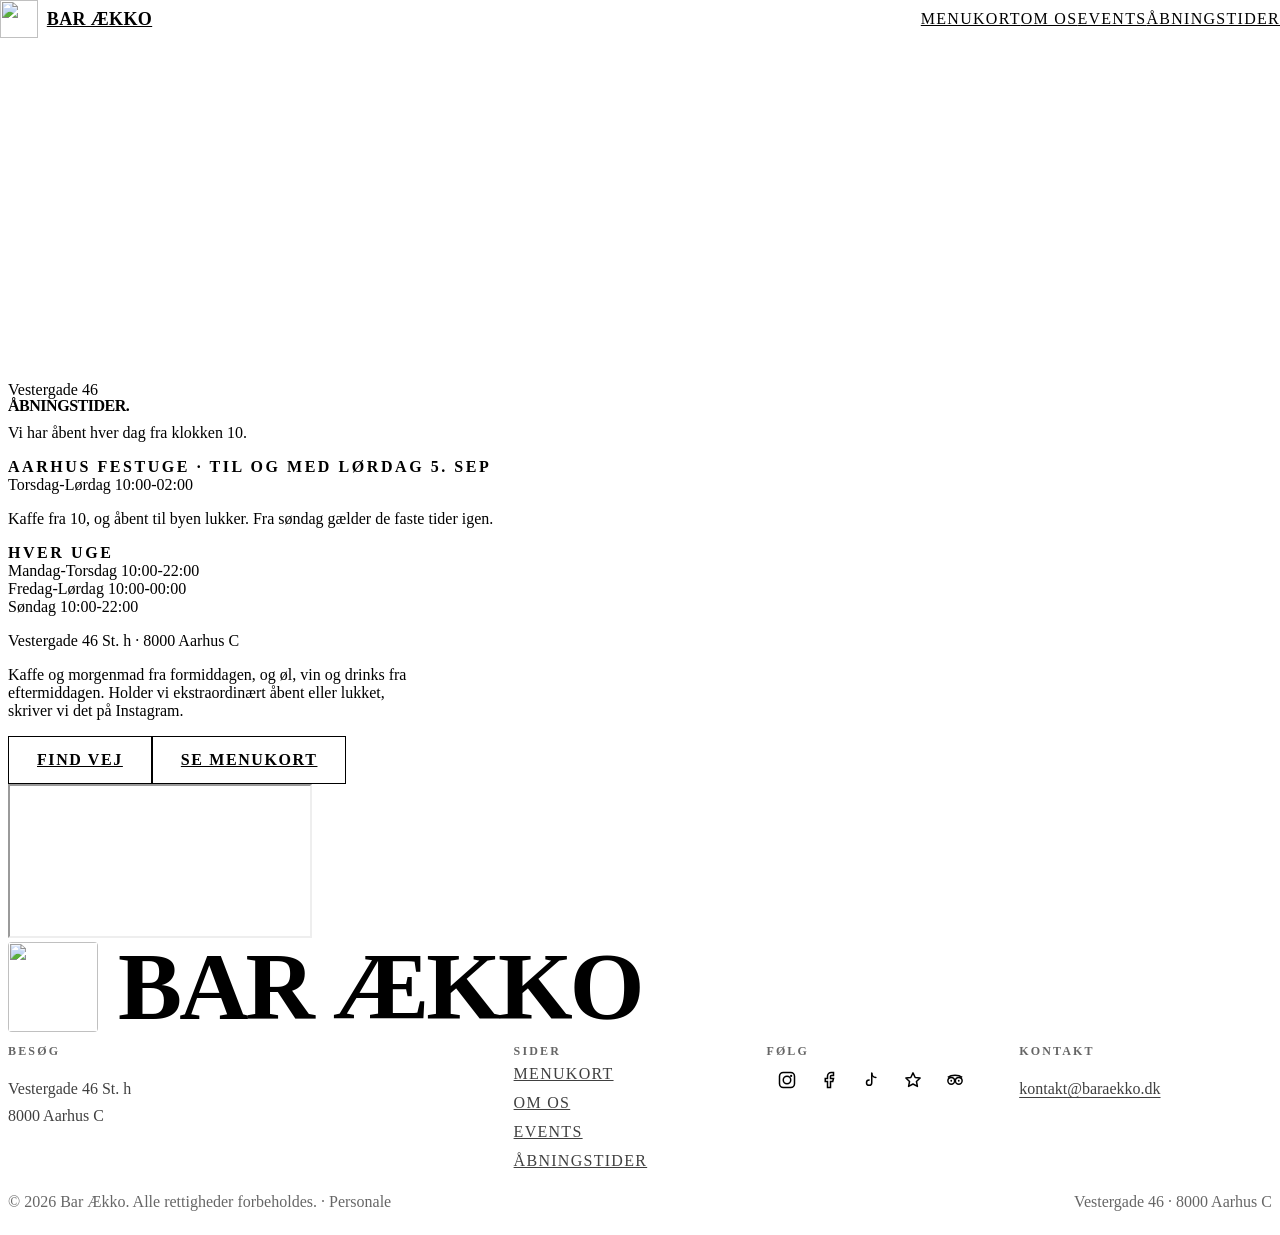
==== aabningstider.html @ 9355041b "Personale-link i footeren og events fra det interne system Et diskret link til intern.baraekko.dk i " ====
<!DOCTYPE html>
<html lang="da">
<head>
  <meta charset="UTF-8">
  <meta name="viewport" content="width=device-width, initial-scale=1.0">
  <meta name="description" content="Åbningstider for Bar Ækko, Vestergade 46 i Aarhus C. Åbent hver dag fra klokken 10, til 22 i hverdagene og til midnat fredag og lørdag.">
  <title>Åbningstider · Bar Ækko på Vestergade 46, Aarhus C</title>

  <meta property="og:type" content="website">
  <meta property="og:url" content="https://www.baraekko.dk/aabningstider">
  <meta property="og:title" content="Åbningstider · Bar Ækko på Vestergade 46, Aarhus C">
  <meta property="og:description" content="Åbningstider for Bar Ækko, Vestergade 46 i Aarhus C. Åbent hver dag fra klokken 10, til 22 i hverdagene og til midnat fredag og lørdag.">
  <meta property="og:image" content="https://www.baraekko.dk/billeder/facade-hero.jpg">
  <meta property="og:locale" content="da_DK">
  <meta name="twitter:card" content="summary_large_image">
  <link rel="canonical" href="https://www.baraekko.dk/aabningstider">

  <script type="application/ld+json">
  {
    "@context": "https://schema.org",
    "@type": "BreadcrumbList",
    "itemListElement": [
      {
        "@type": "ListItem",
        "position": 1,
        "name": "Bar Ækko",
        "item": "https://www.baraekko.dk/"
      },
      {
        "@type": "ListItem",
        "position": 2,
        "name": "Åbningstider",
        "item": "https://www.baraekko.dk/aabningstider"
      }
    ]
  }
  </script>
  <script type="application/ld+json">
  {
    "@context": "https://schema.org",
    "@type": "BarOrPub",
    "@id": "https://www.baraekko.dk/#bar",
    "name": "Bar Ækko",
    "url": "https://www.baraekko.dk/",
    "address": {
      "@type": "PostalAddress",
      "streetAddress": "Vestergade 46 st. h",
      "addressLocality": "Aarhus C",
      "postalCode": "8000",
      "addressCountry": "DK"
    },
    "openingHoursSpecification": [
      {
        "@type": "OpeningHoursSpecification",
        "dayOfWeek": [
          "Monday",
          "Tuesday",
          "Wednesday",
          "Thursday",
          "Sunday"
        ],
        "opens": "10:00",
        "closes": "22:00"
      },
      {
        "@type": "OpeningHoursSpecification",
        "dayOfWeek": [
          "Friday",
          "Saturday"
        ],
        "opens": "10:00",
        "closes": "00:00"
      }
    ]
  }
  </script>

  <link rel="icon" type="image/png" href="assets/favicon.png">
  <link rel="apple-touch-icon" href="assets/favicon.png">

  <link rel="preconnect" href="https://fonts.googleapis.com">
  <link rel="preconnect" href="https://fonts.gstatic.com" crossorigin>
  <link href="https://fonts.googleapis.com/css2?family=Archivo:wght@400;500;600;700;800;900&family=Inter:wght@400;500;600&display=swap" rel="stylesheet">

  <link rel="stylesheet" href="css/reset.css?v=3">
  <link rel="stylesheet" href="css/variables.css?v=2">
  <link rel="stylesheet" href="css/base.css?v=2">
  <link rel="stylesheet" href="css/layout.css?v=2">
  <link rel="stylesheet" href="css/components.css?v=7">
  <link rel="stylesheet" href="css/hero.css?v=2">
  <link rel="stylesheet" href="css/animations.css?v=2">
  <link rel="stylesheet" href="css/responsive.css?v=2">

  <style>
    .hours-page {
      padding: var(--space-xl) 0 var(--space-2xl);
      background-color: var(--clr-bg);
    }

    .hours-page__note {
      margin-top: var(--space-lg);
      color: var(--clr-ink-soft);
      font-size: clamp(1rem, 1.2vw, 1.125rem);
      max-width: 50ch;
    }

    .hours-page .hours-band {
      background-color: transparent;
      color: var(--clr-ink);
      padding: 0;
    }

    .hours-page .hours-band h2 {
      color: var(--clr-ink);
    }

    .hours-page .hours-band__item {
      border-top-color: var(--clr-line);
    }

    .hours-page .hours-band__item:last-child {
      border-bottom-color: var(--clr-line);
    }

    .hours-page .hours-band__days,
    .hours-page .hours-band__time {
      color: var(--clr-ink);
    }

    .hours-page .hours-band__time {
      opacity: 1;
      color: var(--clr-ink-soft);
    }

    .hours-page .hours-band__address {
      color: var(--clr-ink-soft);
      opacity: 1;
    }

    .hours-band--normal {
      margin-top: var(--space-lg);
    }

    .hours-band__label {
      display: block;
      margin-bottom: var(--space-sm);
      font-size: var(--fs-eyebrow);
      font-weight: 600;
      letter-spacing: 0.16em;
      text-transform: uppercase;
      color: var(--clr-ink-soft);
    }

    .hours-page__special {
      margin-top: 0;
      padding: var(--space-md);
      background-color: var(--clr-bg-alt);
      border: 1px solid var(--clr-line);
    }

    .hours-page__special-label {
      display: block;
      margin-bottom: var(--space-sm);
      font-size: var(--fs-eyebrow);
      font-weight: 600;
      letter-spacing: 0.16em;
      text-transform: uppercase;
      color: var(--clr-accent);
    }

    .hours-page__special .hours-band__item {
      border-top-color: var(--clr-line);
    }

    .hours-page__special .hours-band__item:last-child {
      border-bottom-color: var(--clr-line);
    }

    .hours-page__special .hours-band__days,
    .hours-page__special .hours-band__time {
      color: var(--clr-ink);
    }

    .hours-page__special .hours-band__time {
      opacity: 1;
      color: var(--clr-ink-soft);
    }

    .hours-page__special-text {
      margin-top: var(--space-sm);
      font-size: var(--fs-small);
      color: var(--clr-ink-soft);
      max-width: 55ch;
      line-height: 1.6;
    }

    .hours-page__visit {
      margin-top: var(--space-lg);
      display: flex;
      flex-wrap: wrap;
      gap: var(--space-sm);
    }
  </style>
</head>
<body>

  <!-- Navigation -->
  <nav class="nav" id="navbar">
    <div class="nav__inner">
      <a href="index.html" class="nav__logo">
        <img src="assets/favicon.png" alt="" class="nav__logo-img">
        <span>Bar Ækko</span>
      </a>
      <div class="nav__links">
        <a href="menu.html">Menukort</a>
        <a href="about.html">Om Os</a>
        <a href="events.html">Events</a>
        <a href="aabningstider.html" class="active">Åbningstider</a>
      </div>
      <button class="nav__hamburger" id="hamburger" aria-label="Menu">
        <span></span><span></span><span></span>
      </button>
    </div>
  </nav>

  <div class="mobile-menu" id="mobileMenu">
    <a href="menu.html">Menukort</a>
    <a href="about.html">Om Os</a>
    <a href="events.html">Events</a>
    <a href="aabningstider.html">Åbningstider</a>
  </div>

  <!-- Page Header -->
  <header class="page-header">
    <div class="container">
      <span class="eyebrow">Vestergade 46</span>
      <h1 class="page-header__title" style="margin-top: var(--space-sm);">Åbningstider.</h1>
      <p class="page-header__subtitle">Vi har åbent hver dag fra klokken 10.</p>
    </div>
  </header>

  <!-- Åben/lukket-status -->
  <div class="status-strip" id="statusStrip" hidden>
    <div class="container status-strip__inner">
      <span class="status-strip__dot" aria-hidden="true"></span>
      <span class="status-strip__state" id="statusState"></span>
      <span class="status-strip__detail" id="statusDetail"></span>
      <a href="https://www.instagram.com/baraekko/" target="_blank" rel="noopener noreferrer" class="status-strip__link">Følg os</a>
    </div>
  </div>

  <!-- Åbningstider -->
  <section class="hours-page">
    <div class="container">
      <div class="hours-band" data-animate="fade-up" data-until="2026-09-06T06:00">
        <span class="hours-band__label">Aarhus Festuge · til og med lørdag 5. sep</span>
        <div class="hours-band__grid">
          <div class="hours-band__item">
            <span class="hours-band__days">Torsdag-Lørdag</span>
            <span class="hours-band__time">10:00-02:00</span>
          </div>
        </div>
        <p class="hours-band__address">Kaffe fra 10, og åbent til byen lukker. Fra søndag gælder de faste tider igen.</p>
      </div>

      <div class="hours-band hours-band--normal" data-animate="fade-up">
        <span class="hours-band__label">Hver uge</span>
        <div class="hours-band__grid">
          <div class="hours-band__item">
            <span class="hours-band__days">Mandag-Torsdag</span>
            <span class="hours-band__time">10:00-22:00</span>
          </div>
          <div class="hours-band__item">
            <span class="hours-band__days">Fredag-Lørdag</span>
            <span class="hours-band__time">10:00-00:00</span>
          </div>
          <div class="hours-band__item">
            <span class="hours-band__days">Søndag</span>
            <span class="hours-band__time">10:00-22:00</span>
          </div>
        </div>
        <p class="hours-band__address">Vestergade 46 St. h · 8000 Aarhus C</p>
      </div>

      <p class="hours-page__note" data-animate="fade-up">Kaffe og morgenmad fra formiddagen, og øl, vin og drinks fra eftermiddagen. Holder vi ekstraordinært åbent eller lukket, skriver vi det på Instagram.</p>

      <div class="hours-page__visit" data-animate="fade-up">
        <a href="https://maps.google.com/?cid=10736755461777376139" target="_blank" rel="noopener noreferrer" class="btn btn--primary">Find vej</a>
        <a href="menu.html" class="btn btn--outline">Se menukort</a>
      </div>
    </div>
  </section>

  <!-- Map -->
  <section class="map-section">
    <div class="map-section__inner">
      <iframe
        class="map-section__frame"
        src="https://maps.google.com/maps?width=100%25&height=600&hl=da&q=Bar%20%C3%86kko%2C%20Vestergade%2046,%208000%20Aarhus%20C&t=&z=16&ie=UTF8&iwloc=B&output=embed"
        loading="lazy"
        referrerpolicy="no-referrer-when-downgrade"
        title="Bar Ækko, Vestergade 46, Aarhus C"
        allowfullscreen></iframe>
    </div>
  </section>

  <!-- Footer -->
  <footer class="footer">
    <div class="container">
      <div class="footer__brand-row">
        <img src="assets/favicon.png" alt="" class="footer__logo-img">
        <div class="footer__brand">Bar Ækko</div>
      </div>
      <div class="footer__grid">
        <div>
          <h3 class="footer__heading">Besøg</h3>
          <p class="footer__text">Vestergade 46 St. h<br>8000 Aarhus C</p>
        </div>
        <div>
          <h3 class="footer__heading">Sider</h3>
          <div class="footer__links">
            <a href="menu.html">Menukort</a>
            <a href="about.html">Om Os</a>
            <a href="events.html">Events</a>
            <a href="aabningstider.html">Åbningstider</a>
          </div>
        </div>
        <div>
          <h3 class="footer__heading">Følg</h3>
          <div class="footer__social">
            <a href="https://www.instagram.com/baraekko/" target="_blank" rel="noopener noreferrer" aria-label="Instagram">
              <svg width="18" height="18" viewBox="0 0 24 24" fill="none" stroke="currentColor" stroke-width="2"><rect x="2" y="2" width="20" height="20" rx="5"/><circle cx="12" cy="12" r="5"/><circle cx="17.5" cy="6.5" r="1.5" fill="currentColor" stroke="none"/></svg>
            </a>
            <a href="https://www.facebook.com/profile.php?id=61594103619135" target="_blank" rel="noopener noreferrer" aria-label="Facebook">
              <svg width="18" height="18" viewBox="0 0 24 24" fill="none" stroke="currentColor" stroke-width="2"><path d="M18 2h-3a5 5 0 0 0-5 5v3H7v4h3v8h4v-8h3l1-4h-4V7a1 1 0 0 1 1-1h3z"/></svg>
            </a>
            <a href="https://www.tiktok.com/@baraekko" target="_blank" rel="noopener noreferrer" aria-label="TikTok">
              <svg width="18" height="18" viewBox="0 0 24 24" fill="none" stroke="currentColor" stroke-width="2" stroke-linecap="round" stroke-linejoin="round"><path d="M13 3v12.5a3.5 3.5 0 1 1-3.5-3.5"/><path d="M13 3c0 3 2.2 5.5 5.5 5.5"/></svg>
            </a>
            <a href="https://g.page/r/CYvDees0ngCVEBM/review" target="_blank" rel="noopener noreferrer" aria-label="Anmeld os på Google" title="Anmeld os på Google">
              <svg width="18" height="18" viewBox="0 0 24 24" fill="none" stroke="currentColor" stroke-width="2" stroke-linejoin="round">
                <path d="M12 2.5l2.9 6.1 6.6.8-4.9 4.6 1.3 6.6L12 17.3l-5.9 3.3 1.3-6.6L2.5 9.4l6.6-.8z"/>
              </svg>
            </a>
            <a href="https://www.tripadvisor.dk/Restaurant_Review-g15152405-d34683521-Reviews-Bar_AEKKO-Edslev_Aarhus_East_Jutland_Jutland.html" target="_blank" rel="noopener noreferrer" aria-label="Bar Ækko på Tripadvisor" title="Bar Ækko på Tripadvisor">
              <svg width="18" height="18" viewBox="0 0 24 24" fill="none" stroke="currentColor" stroke-width="2">
                <circle cx="7" cy="13" r="4.5"/>
                <circle cx="17" cy="13" r="4.5"/>
                <circle cx="7" cy="13" r="1.2" fill="currentColor" stroke="none"/>
                <circle cx="17" cy="13" r="1.2" fill="currentColor" stroke="none"/>
                <path d="M2.5 8.5c3-2.5 6.5-3 9.5-3s6.5.5 9.5 3"/>
              </svg>
            </a>
          </div>
        </div>
        <div>
          <h3 class="footer__heading">Kontakt</h3>
          <p class="footer__text"><a href="mailto:kontakt@baraekko.dk">kontakt@baraekko.dk</a></p>
        </div>
      </div>
      <div class="footer__bottom">
        <p>&copy; 2026 Bar Ækko. Alle rettigheder forbeholdes. · <a href="https://intern.baraekko.dk" class="footer__intern" rel="nofollow">Personale</a></p>
        <p>Vestergade 46 · 8000 Aarhus C</p>
      </div>
    </div>
  </footer>

  <script src="https://cdn.jsdelivr.net/npm/gsap@3/dist/gsap.min.js"></script>
  <script src="https://cdn.jsdelivr.net/npm/gsap@3/dist/ScrollTrigger.min.js"></script>
  <script src="js/main.js?v=2"></script>
  <script src="js/scroll-animations.js?v=2"></script>
  <script src="js/status.js?v=3"></script>
  <script src="js/udloeb.js?v=2"></script>
</body>
</html>
---- css/components.css ----
/* ===== NAVIGATION ===== */
.nav {
  position: fixed;
  top: 0;
  left: 0;
  right: 0;
  z-index: 120;
  height: var(--nav-height);
  display: flex;
  align-items: center;
  background-color: var(--clr-bg);
  border-bottom: 1px solid var(--clr-line);
  transition: box-shadow var(--transition-base);
}

.nav--scrolled {
  box-shadow: var(--shadow-sm);
}

.nav__inner {
  width: 100%;
  max-width: var(--container-max);
  margin: 0 auto;
  padding: 0 var(--space-md);
  display: flex;
  align-items: center;
  justify-content: space-between;
}

.nav__logo {
  font-family: var(--font-display);
  font-weight: 900;
  font-size: 1.125rem;
  text-transform: uppercase;
  letter-spacing: 0.02em;
  color: var(--clr-ink);
  display: inline-flex;
  align-items: center;
  gap: 0.55rem;
}

.nav__logo-img {
  height: 38px;
  width: 38px;
  display: block;
  flex-shrink: 0;
}

.nav__links {
  display: none;
  gap: var(--space-md);
}

.nav__links a {
  font-size: var(--fs-nav);
  color: var(--clr-ink);
  font-weight: 500;
  text-transform: uppercase;
  letter-spacing: 0.08em;
  position: relative;
  padding: 0.25rem 0;
}

.nav__links a::after {
  content: '';
  position: absolute;
  bottom: -2px;
  left: 0;
  width: 0;
  height: 1px;
  background-color: var(--clr-ink);
  transition: width var(--transition-base);
}

.nav__links a:hover::after,
.nav__links a.active::after {
  width: 100%;
}

.nav__links a:hover {
  color: var(--clr-ink);
}

.nav__cta {
  display: none;
}

/* ===== BUTTONS ===== */
.btn {
  display: inline-flex;
  align-items: center;
  justify-content: center;
  padding: 0.875rem 1.75rem;
  border-radius: var(--radius-pill);
  font-weight: 600;
  font-size: var(--fs-small);
  text-transform: uppercase;
  letter-spacing: 0.1em;
  transition: background-color var(--transition-fast), color var(--transition-fast), border-color var(--transition-fast);
  border: 1.5px solid transparent;
  cursor: pointer;
}

.btn--primary {
  background-color: var(--clr-ink);
  color: var(--clr-bg);
  border-color: var(--clr-ink);
}

.btn--primary:hover {
  background-color: var(--clr-accent);
  border-color: var(--clr-accent);
  color: var(--clr-bg);
}

.btn--outline {
  border-color: var(--clr-ink);
  color: var(--clr-ink);
  background-color: transparent;
}

.btn--outline:hover {
  background-color: var(--clr-ink);
  color: var(--clr-bg);
}

.btn--accent {
  background-color: var(--clr-accent);
  color: var(--clr-bg);
  border-color: var(--clr-accent);
}

.btn--accent:hover {
  background-color: var(--clr-accent-hover);
  border-color: var(--clr-accent-hover);
}

/* Hamburger */
.nav__hamburger {
  display: flex;
  flex-direction: column;
  gap: 5px;
  padding: 0.75rem;
  cursor: pointer;
  position: relative;
  z-index: 130;
  background: transparent;
  border: 0;
}

.nav__hamburger span {
  display: block;
  width: 24px;
  height: 2px;
  background-color: var(--clr-ink);
  border-radius: 2px;
  transition: transform var(--transition-base), opacity var(--transition-base);
  transform-origin: center;
}

.nav__hamburger.active span:nth-child(1) {
  transform: translateY(7px) rotate(45deg);
}

.nav__hamburger.active span:nth-child(2) {
  opacity: 0;
  transform: scaleX(0);
}

.nav__hamburger.active span:nth-child(3) {
  transform: translateY(-7px) rotate(-45deg);
}

/* Mobile menu — sits below nav so hamburger stays clickable */
.mobile-menu {
  position: fixed;
  top: var(--nav-height);
  left: 0;
  right: 0;
  bottom: 0;
  background-color: var(--clr-bg);
  z-index: 110;
  display: flex;
  flex-direction: column;
  align-items: center;
  justify-content: center;
  gap: var(--space-md);
  opacity: 0;
  pointer-events: none;
  transition: opacity var(--transition-base);
}

.mobile-menu.active {
  opacity: 1;
  pointer-events: all;
}

.mobile-menu a {
  font-family: var(--font-display);
  font-weight: 800;
  text-transform: uppercase;
  letter-spacing: -0.01em;
  font-size: var(--fs-h2);
  color: var(--clr-ink);
  opacity: 0;
  transform: translateY(20px);
  transition: opacity 0.3s ease, transform 0.3s ease, color var(--transition-fast);
}

.mobile-menu.active a {
  opacity: 1;
  transform: translateY(0);
}

.mobile-menu.active a:nth-child(1) { transition-delay: 0.1s; }
.mobile-menu.active a:nth-child(2) { transition-delay: 0.15s; }
.mobile-menu.active a:nth-child(3) { transition-delay: 0.2s; }
.mobile-menu.active a:nth-child(4) { transition-delay: 0.25s; }
.mobile-menu.active a:nth-child(5) { transition-delay: 0.3s; }

.mobile-menu a:hover {
  color: var(--clr-accent);
}

/* ===== CARDS ===== */
.card {
  background-color: transparent;
  padding: 0;
  transition: transform var(--transition-fast);
}

.card:hover {
  transform: none;
}

.card__icon {
  width: 32px;
  height: 32px;
  margin-bottom: var(--space-sm);
  color: var(--clr-ink);
}

.card__title {
  font-family: var(--font-display);
  font-size: var(--fs-h3);
  text-transform: uppercase;
  margin-bottom: var(--space-xs);
}

/* ===== PAGE HEADER ===== */
.page-header {
  min-height: 50vh;
  display: flex;
  flex-direction: column;
  align-items: flex-start;
  justify-content: flex-end;
  text-align: left;
  background-color: var(--clr-bg);
  position: relative;
  padding: calc(var(--nav-height) + var(--space-xl)) var(--space-md) var(--space-lg);
  border-bottom: 1px solid var(--clr-line);
}

.page-header .container {
  width: 100%;
}

.page-header__title {
  font-family: var(--font-display);
  font-weight: 900;
  font-size: var(--fs-display);
  color: var(--clr-ink);
  text-transform: uppercase;
  letter-spacing: -0.03em;
  line-height: 0.9;
}

.page-header__subtitle {
  color: var(--clr-ink-soft);
  font-size: var(--fs-body);
  margin-top: var(--space-sm);
  max-width: 50ch;
}

/* ===== FOOTER ===== */
.footer {
  background-color: var(--clr-ink);
  color: var(--clr-bg);
  padding: var(--space-xl) 0 var(--space-md);
}

.footer h3, .footer .footer__heading {
  color: var(--clr-bg);
}

.footer__grid {
  display: grid;
  grid-template-columns: 1fr;
  gap: var(--space-lg);
  margin-bottom: var(--space-xl);
}

.footer__heading {
  font-family: var(--font-display);
  font-weight: 700;
  font-size: 0.75rem;
  text-transform: uppercase;
  letter-spacing: 0.18em;
  color: var(--clr-bg);
  opacity: 0.6;
  margin-bottom: var(--space-sm);
}

.footer__brand-row {
  display: flex;
  align-items: center;
  gap: clamp(0.75rem, 2vw, 1.25rem);
  flex-wrap: wrap;
  margin-bottom: var(--space-md);
}

.footer__logo-img {
  width: clamp(64px, 8vw, 90px);
  height: clamp(64px, 8vw, 90px);
  display: block;
  border-radius: 4px;
  flex-shrink: 0;
}

.footer__brand {
  font-family: var(--font-display);
  font-weight: 900;
  font-size: clamp(3rem, 8vw, 6rem);
  text-transform: uppercase;
  letter-spacing: -0.03em;
  line-height: 0.9;
  color: var(--clr-bg);
  margin: 0;
}

.footer__text {
  color: var(--clr-bg);
  opacity: 0.75;
  font-size: var(--fs-small);
  line-height: 1.7;
  max-width: none;
}

/* Indhold med udløbsdato skal kunne skjules, uanset hvilket display det har */
[hidden] {
  display: none !important;
}

/* ===== ÅBEN/LUKKET-STATUS ===== */
.status-strip {
  background-color: var(--clr-ink);
  color: var(--clr-bg);
  padding: 0.875rem 0;
}

.status-strip__inner {
  display: flex;
  flex-wrap: wrap;
  align-items: center;
  gap: 0.5rem 1rem;
}

.status-strip__dot {
  width: 9px;
  height: 9px;
  border-radius: 50%;
  background-color: var(--clr-accent);
  flex-shrink: 0;
}

.status-strip[data-state="open"] .status-strip__dot {
  background-color: #6FA76B;
  animation: status-pulse 2.4s ease-in-out infinite;
}

.status-strip[data-state="countdown"] .status-strip__dot {
  animation: status-pulse 2.4s ease-in-out infinite;
}

@keyframes status-pulse {
  0%, 100% { opacity: 1; transform: scale(1); }
  50% { opacity: 0.45; transform: scale(0.8); }
}

.status-strip__state {
  font-family: var(--font-display);
  font-weight: 800;
  text-transform: uppercase;
  letter-spacing: 0.05em;
  font-size: var(--fs-small);
}

.status-strip__detail {
  font-size: var(--fs-small);
  opacity: 0.75;
}

.status-strip__link {
  margin-left: auto;
  font-size: var(--fs-eyebrow);
  font-weight: 600;
  text-transform: uppercase;
  letter-spacing: 0.12em;
  color: var(--clr-bg);
  text-decoration: underline;
  text-underline-offset: 3px;
  transition: color var(--transition-fast);
}

.status-strip__link:hover {
  color: var(--clr-accent);
}

@media (prefers-reduced-motion: reduce) {
  .status-strip__dot {
    animation: none !important;
  }
}

.footer__text a {
  color: var(--clr-bg);
  text-decoration: underline;
  text-underline-offset: 3px;
  text-decoration-thickness: 1px;
  transition: color var(--transition-fast);
}

.footer__text a:hover {
  color: var(--clr-accent);
}

.footer__links a {
  display: block;
  color: var(--clr-bg);
  opacity: 0.75;
  font-size: var(--fs-small);
  text-transform: uppercase;
  letter-spacing: 0.08em;
  padding: 0.35rem 0;
  transition: opacity var(--transition-fast);
}

.footer__links a:hover {
  opacity: 1;
  color: var(--clr-bg);
}

.footer__social {
  display: flex;
  gap: var(--space-sm);
}

.footer__social a {
  width: 40px;
  height: 40px;
  border-radius: 50%;
  border: 1px solid rgba(255, 255, 255, 0.3);
  display: flex;
  align-items: center;
  justify-content: center;
  color: var(--clr-bg);
  transition: background-color var(--transition-fast), border-color var(--transition-fast);
}

.footer__social a:hover {
  background-color: var(--clr-bg);
  color: var(--clr-ink);
  border-color: var(--clr-bg);
}

.footer__bottom {
  border-top: 1px solid rgba(255, 255, 255, 0.15);
  padding-top: var(--space-md);
  display: flex;
  flex-wrap: wrap;
  justify-content: space-between;
  gap: var(--space-sm);
  color: var(--clr-bg);
  opacity: 0.6;
  font-size: var(--fs-small);
}

/* ===== FORMS ===== */
.form-group {
  margin-bottom: var(--space-sm);
}

.form-label {
  display: block;
  font-weight: 600;
  font-size: var(--fs-eyebrow);
  text-transform: uppercase;
  letter-spacing: 0.1em;
  margin-bottom: 0.5rem;
  color: var(--clr-ink);
}

.form-input {
  width: 100%;
  padding: 0.875rem 0;
  border: none;
  border-bottom: 1.5px solid var(--clr-ink);
  background-color: transparent;
  font-size: var(--fs-body);
  color: var(--clr-ink);
  border-radius: 0;
  transition: border-color var(--transition-fast);
}

.form-input:focus {
  outline: none;
  border-bottom-color: var(--clr-accent);
}

.form-input--error {
  border-bottom-color: #c0392b;
}

.form-error {
  color: #c0392b;
  font-size: var(--fs-small);
  margin-top: 0.25rem;
}

textarea.form-input {
  resize: vertical;
  min-height: 100px;
  border: 1.5px solid var(--clr-ink);
  padding: 0.875rem 1rem;
}

/* ===== RESPONSIVE NAV ===== */
@media (min-width: 768px) {
  .nav__links {
    display: flex;
  }

  .nav__cta {
    display: inline-flex;
  }

  .nav__hamburger {
    display: none;
  }

  .footer__grid {
    grid-template-columns: 2fr 1fr 1fr 1fr;
  }
}

    /* ===== Klippekort · Ækko Regulars ===== */
    .loyalty {
      padding: var(--space-xl) 0;
      background-color: var(--clr-ink);
      color: var(--clr-bg);
    }

    .loyalty__grid {
      display: grid;
      grid-template-columns: 1fr;
      gap: var(--space-lg);
      align-items: center;
    }

    .loyalty .eyebrow {
      color: var(--clr-accent);
    }

    .loyalty__heading {
      color: var(--clr-bg);
      font-size: clamp(2rem, 5.5vw, 3.75rem);
      line-height: 0.95;
      margin-top: var(--space-sm);
      margin-bottom: var(--space-md);
    }

    .loyalty__body {
      color: rgba(243, 231, 218, 0.72);
      font-size: clamp(1rem, 1.2vw, 1.125rem);
      max-width: 42ch;
      margin-bottom: var(--space-md);
    }

    .loyalty__perks {
      list-style: none;
      margin: 0 0 var(--space-md);
      padding: 0;
      display: grid;
      gap: 0.65rem;
    }

    .loyalty__perks li {
      position: relative;
      padding-left: 1.6rem;
      font-size: var(--fs-body);
      color: rgba(243, 231, 218, 0.9);
    }

    .loyalty__perks li::before {
      content: '✦';
      position: absolute;
      left: 0;
      top: 0.05em;
      font-size: 0.8em;
      color: var(--clr-accent);
    }

    .loyalty__cta {
      background-color: var(--clr-bg);
      border-color: var(--clr-bg);
      color: var(--clr-ink);
    }

    .loyalty__cta:hover {
      background-color: var(--clr-accent);
      border-color: var(--clr-accent);
      color: var(--clr-bg);
    }

    .loyalty__hint {
      margin: var(--space-sm) 0 0;
      font-size: var(--fs-eyebrow);
      font-weight: 600;
      letter-spacing: 0.12em;
      text-transform: uppercase;
      color: rgba(243, 231, 218, 0.45);
    }

    /* QR-koden er kun til dem der sidder ved en computer —
       på telefonen trykker man bare på knappen */
    .loyalty__qr {
      display: none;
    }

    /* Selve kortet, tegnet så det ligner passet i telefonen */
    .loyalty__pass {
      width: 100%;
      max-width: 330px;
      margin: 0 auto;
      padding: var(--space-md) var(--space-md) var(--space-sm);
      border-radius: 20px;
      color: var(--clr-ink);
      background-image: linear-gradient(170deg, var(--clr-cream) 0%, var(--clr-bg) 55%, var(--clr-bg-alt) 100%);
      border: 1px solid rgba(26, 26, 26, 0.07);
      box-shadow: 0 28px 64px rgba(0, 0, 0, 0.55),
                  inset 0 1px 0 rgba(255, 255, 255, 0.65);
    }

    .loyalty__pass-head {
      text-align: center;
    }

    .loyalty__pass-mark {
      display: block;
      width: 54px;
      height: 54px;
      margin: 0 auto;
    }

    .loyalty__pass-wordmark {
      display: block;
      margin-top: 0.55rem;
      font-family: var(--font-display);
      font-weight: 700;
      font-size: 0.72rem;
      letter-spacing: 0.24em;
      text-transform: uppercase;
      color: var(--clr-olive);
    }

    .loyalty__stamps {
      display: grid;
      grid-template-columns: repeat(6, 1fr);
      gap: 0.5rem;
      margin: 1.6rem 0 var(--space-md);
    }

    .loyalty__stamp {
      aspect-ratio: 1;
      display: grid;
      place-items: center;
      border: 1.5px dashed rgba(92, 107, 60, 0.4);
      border-radius: 50%;
      font-family: var(--font-display);
      font-weight: 700;
      font-size: 0.8rem;
      color: rgba(92, 107, 60, 0.45);
    }

    .loyalty__stamp--done {
      border-style: solid;
      border-color: var(--clr-olive);
      background-color: var(--clr-olive);
      color: var(--clr-cream);
    }

    /* Det sjette felt er den gratis kop */
    .loyalty__stamp--free {
      border-style: solid;
      border-color: var(--clr-accent);
      color: var(--clr-accent);
      background-color: var(--clr-amber-light);
    }

    .loyalty__stamp--free svg {
      width: 55%;
      height: 55%;
    }

    .loyalty__pass-meta {
      display: grid;
      gap: 0.15rem;
      padding-top: var(--space-sm);
      border-top: 1px solid rgba(26, 26, 26, 0.1);
    }

    .loyalty__pass-label {
      font-size: 0.625rem;
      font-weight: 600;
      letter-spacing: 0.18em;
      text-transform: uppercase;
      color: var(--clr-ink-soft);
    }

    .loyalty__pass-name {
      font-family: var(--font-display);
      font-weight: 700;
      font-size: 1.125rem;
      color: var(--clr-olive);
    }

    .loyalty__pass-code {
      display: block;
      width: 88px;
      height: 88px;
      margin: var(--space-md) auto 0.4rem;
      border-radius: 6px;
    }

    .loyalty__pass-foot {
      margin: 0;
      text-align: center;
      font-size: 0.625rem;
      letter-spacing: 0.16em;
      text-transform: uppercase;
      color: var(--clr-ink-soft);
    }

    @media (min-width: 768px) {
      .loyalty__grid {
        grid-template-columns: 1.15fr 0.85fr;
        gap: var(--space-xl);
      }

      .loyalty__qr {
        display: flex;
        align-items: center;
        gap: var(--space-sm);
        margin-top: var(--space-lg);
        padding-top: var(--space-md);
        border-top: 1px solid rgba(243, 231, 218, 0.16);
      }

      .loyalty__qr img {
        width: 104px;
        height: 104px;
        padding: 7px;
        border-radius: var(--radius-md);
        background-color: var(--clr-bg);
      }

      .loyalty__qr p {
        margin: 0;
        max-width: 26ch;
        font-size: var(--fs-small);
        color: rgba(243, 231, 218, 0.6);
      }

      .loyalty__pass {
        max-width: 360px;
        transform: rotate(-3deg);
      }
    }

    /* Bånd på menukortet — ligger i det mørke kaffe-afsnit */
    .loyalty-band {
      display: grid;
      gap: var(--space-sm);
      margin-top: var(--space-lg);
      padding: var(--space-md);
      border-radius: 16px;
      color: var(--clr-ink);
      background-image: linear-gradient(120deg, var(--clr-cream) 0%, var(--clr-bg) 100%);
    }

    .loyalty-band__eyebrow {
      display: block;
      font-size: var(--fs-eyebrow);
      font-weight: 600;
      letter-spacing: 0.18em;
      text-transform: uppercase;
      color: var(--clr-accent);
    }

    .loyalty-band__title {
      margin: var(--space-xs) 0 0;
      font-family: var(--font-display);
      font-weight: 800;
      font-size: clamp(1.25rem, 2.4vw, 1.75rem);
      line-height: 1.1;
      color: var(--clr-ink);
    }

    .loyalty-band__note {
      margin: 0.4rem 0 0;
      font-size: var(--fs-small);
      color: var(--clr-ink-soft);
    }

    .loyalty-band .btn {
      justify-self: start;
    }

    .loyalty[hidden],
    .loyalty-band[hidden] {
      display: none !important;
    }

    @media (min-width: 768px) {
      .loyalty-band {
        grid-template-columns: 1fr auto;
        align-items: center;
        gap: var(--space-lg);
        padding: var(--space-md) var(--space-lg);
      }

      .loyalty-band .btn {
        justify-self: end;
      }
    }

/* Diskret indgang til det interne system (intern.baraekko.dk) */
.footer__intern {
  color: inherit;
  text-decoration: none;
}

.footer__intern:hover {
  text-decoration: underline;
}
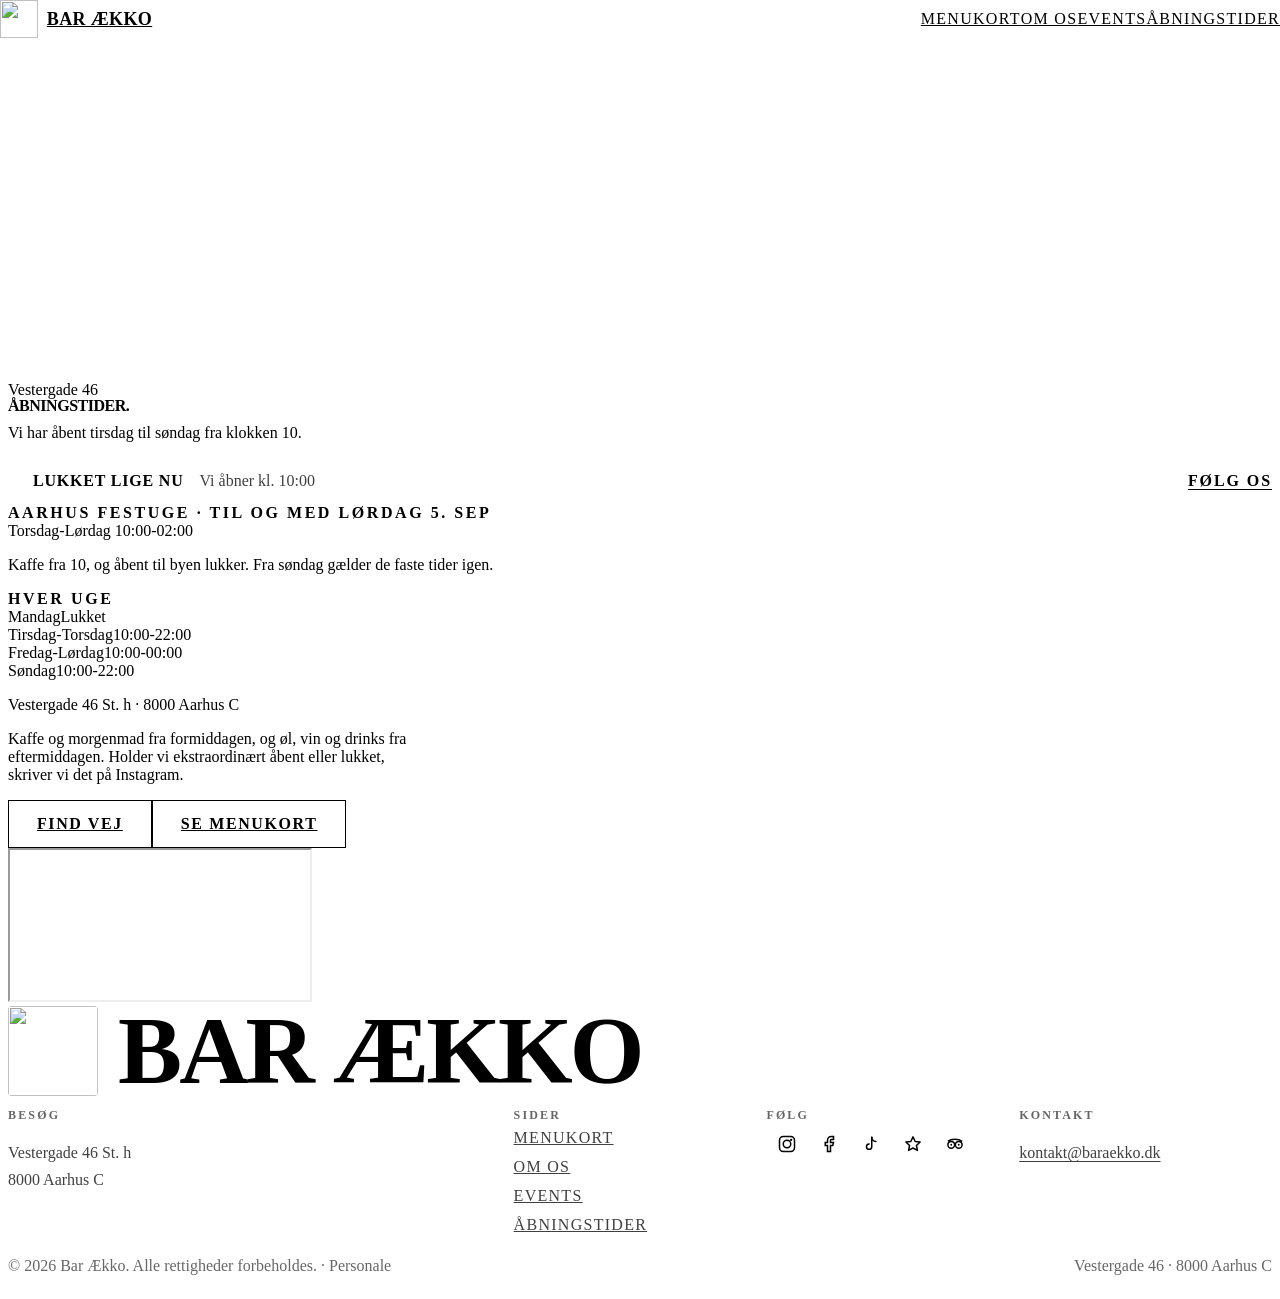
==== commit 8a129f0d: "Lukket mandag og åbningstider fra det interne system Co-Authored-By: Claude Opus 5.5 <noreply@anthro" ====
--- a/aabningstider.html
+++ b/aabningstider.html
@@ -3,13 +3,13 @@
 <head>
   <meta charset="UTF-8">
   <meta name="viewport" content="width=device-width, initial-scale=1.0">
-  <meta name="description" content="Åbningstider for Bar Ækko, Vestergade 46 i Aarhus C. Åbent hver dag fra klokken 10, til 22 i hverdagene og til midnat fredag og lørdag.">
+  <meta name="description" content="Åbningstider for Bar Ækko, Vestergade 46 i Aarhus C. Åbent tirsdag til søndag fra klokken 10, til 22 i hverdagene og til midnat fredag og lørdag. Lukket mandag.">
   <title>Åbningstider · Bar Ækko på Vestergade 46, Aarhus C</title>
 
   <meta property="og:type" content="website">
   <meta property="og:url" content="https://www.baraekko.dk/aabningstider">
   <meta property="og:title" content="Åbningstider · Bar Ækko på Vestergade 46, Aarhus C">
-  <meta property="og:description" content="Åbningstider for Bar Ækko, Vestergade 46 i Aarhus C. Åbent hver dag fra klokken 10, til 22 i hverdagene og til midnat fredag og lørdag.">
+  <meta property="og:description" content="Åbningstider for Bar Ækko, Vestergade 46 i Aarhus C. Åbent tirsdag til søndag fra klokken 10, til 22 i hverdagene og til midnat fredag og lørdag. Lukket mandag.">
   <meta property="og:image" content="https://www.baraekko.dk/billeder/facade-hero.jpg">
   <meta property="og:locale" content="da_DK">
   <meta name="twitter:card" content="summary_large_image">
@@ -53,7 +53,6 @@
       {
         "@type": "OpeningHoursSpecification",
         "dayOfWeek": [
-          "Monday",
           "Tuesday",
           "Wednesday",
           "Thursday",
@@ -235,7 +234,7 @@
     <div class="container">
       <span class="eyebrow">Vestergade 46</span>
       <h1 class="page-header__title" style="margin-top: var(--space-sm);">Åbningstider.</h1>
-      <p class="page-header__subtitle">Vi har åbent hver dag fra klokken 10.</p>
+      <p class="page-header__subtitle">Vi har åbent tirsdag til søndag fra klokken 10.</p>
     </div>
   </header>
 
@@ -263,11 +262,20 @@
         <p class="hours-band__address">Kaffe fra 10, og åbent til byen lukker. Fra søndag gælder de faste tider igen.</p>
       </div>
 
+      <div class="hours-band hours-band--normal" id="saerligeTider" hidden>
+        <span class="hours-band__label">Særlige åbningstider</span>
+        <div class="hours-band__grid"></div>
+      </div>
+
       <div class="hours-band hours-band--normal" data-animate="fade-up">
         <span class="hours-band__label">Hver uge</span>
-        <div class="hours-band__grid">
-          <div class="hours-band__item">
-            <span class="hours-band__days">Mandag-Torsdag</span>
+        <div class="hours-band__grid" id="ugensTider">
+          <div class="hours-band__item">
+            <span class="hours-band__days">Mandag</span>
+            <span class="hours-band__time">Lukket</span>
+          </div>
+          <div class="hours-band__item">
+            <span class="hours-band__days">Tirsdag-Torsdag</span>
             <span class="hours-band__time">10:00-22:00</span>
           </div>
           <div class="hours-band__item">
@@ -282,7 +290,7 @@
         <p class="hours-band__address">Vestergade 46 St. h · 8000 Aarhus C</p>
       </div>
 
-      <p class="hours-page__note" data-animate="fade-up">Kaffe og morgenmad fra formiddagen, og øl, vin og drinks fra eftermiddagen. Holder vi ekstraordinært åbent eller lukket, skriver vi det på Instagram.</p>
+      <p data-indhold="aabning.note" class="hours-page__note" data-animate="fade-up">Kaffe og morgenmad fra formiddagen, og øl, vin og drinks fra eftermiddagen. Holder vi ekstraordinært åbent eller lukket, skriver vi det på Instagram.</p>
 
       <div class="hours-page__visit" data-animate="fade-up">
         <a href="https://maps.google.com/?cid=10736755461777376139" target="_blank" rel="noopener noreferrer" class="btn btn--primary">Find vej</a>
@@ -367,9 +375,11 @@
 
   <script src="https://cdn.jsdelivr.net/npm/gsap@3/dist/gsap.min.js"></script>
   <script src="https://cdn.jsdelivr.net/npm/gsap@3/dist/ScrollTrigger.min.js"></script>
+  <script src="js/indhold.js?v=1"></script>
+  <script src="js/besog.js?v=1"></script>
   <script src="js/main.js?v=2"></script>
   <script src="js/scroll-animations.js?v=2"></script>
-  <script src="js/status.js?v=3"></script>
+  <script src="js/status.js?v=4"></script>
   <script src="js/udloeb.js?v=2"></script>
 </body>
 </html>
